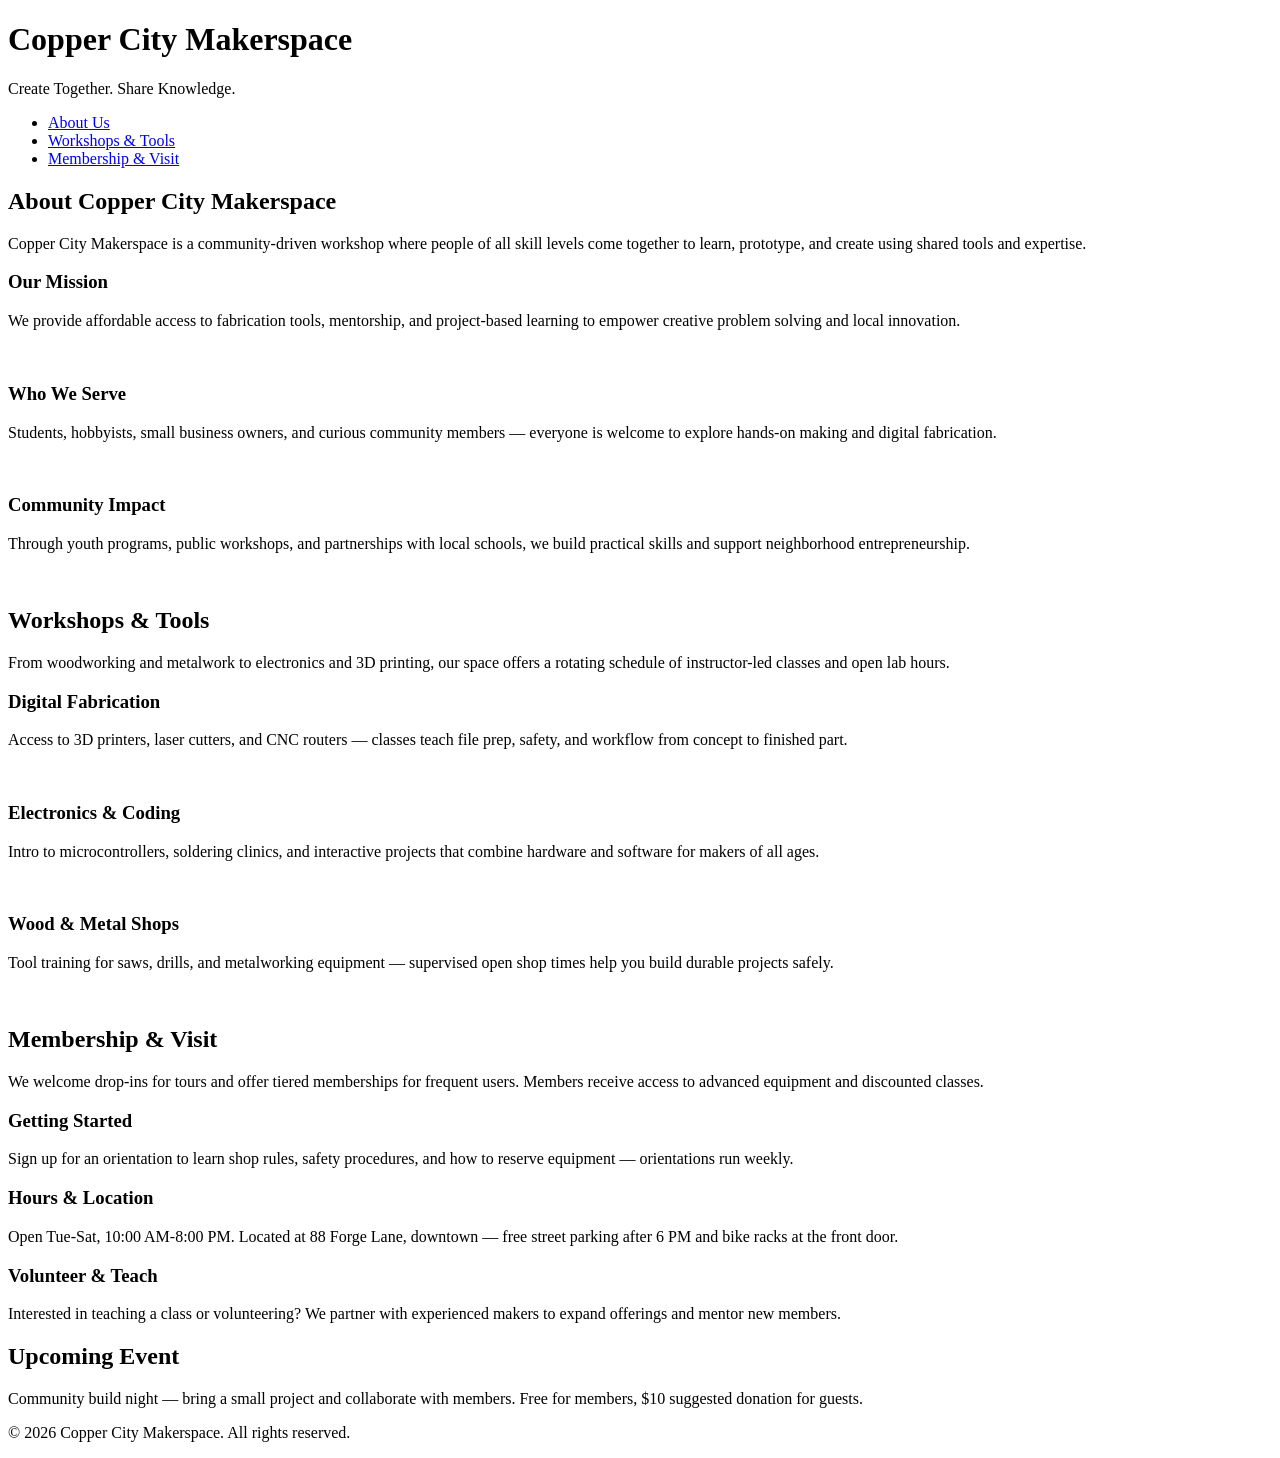
==== index.html @ 32583886 "Added new pages" ====
<!DOCTYPE html>
<html lang="en">
<head>
    <meta charset="UTF-8">
    <meta name="viewport" content="width=device-width, initial-scale=1.0">
    <link rel="stylesheet" href="styles.css">
    <title>Copper City Makerspace</title>
</head>
<body>
    <header>
        <h1>Copper City Makerspace</h1>
        <p>Create Together. Share Knowledge.</p>
    </header>
<nav>
    <ul>
        <li><a href="about.html">About Us</a></li>
        <li><a href="workshops.html">Workshops & Tools</a></li>
        <li><a href="memberships.html">Membership & Visit</a></li>
    </ul>
</nav>
<main>
    <section id="about">
        <h2>About Copper City Makerspace</h2>
        <p>Copper City Makerspace is a community-driven workshop where people of all skill levels come together to learn, prototype, and create using shared tools and expertise.</p>
        <div class="card-row">
            <section>
                <h3>Our Mission</h3>
                <p>We provide affordable access to fabrication tools, mentorship, and project-based learning to empower creative problem solving and local innovation.</p>
                <img src="images/engineering.jpg" alt="" width="300">
            </section>
            <section>
                <h3>Who We Serve</h3>
                <p>Students, hobbyists, small business owners, and curious community members — everyone is welcome to explore hands-on making and digital fabrication.</p>
                <img src="images/ideation.jpg" alt="" width="300">
            </section>
            <section>
                <h3>Community Impact</h3>
                <p>Through youth programs, public workshops, and partnerships with local schools, we build practical skills and support neighborhood entrepreneurship.</p>
                <img src="images/storytelling.jpg" alt="" width="300">
            </section>
        </div>
    </section>
    <section id="workshops">
        <h2>Workshops & Tools</h2>
        <p>From woodworking and metalwork to electronics and 3D printing, our space offers a rotating schedule of instructor-led classes and open lab hours.</p>
        <div class="card-row">
            <section>
                <h3>Digital Fabrication</h3>
                <p>Access to 3D printers, laser cutters, and CNC routers — classes teach file prep, safety, and workflow from concept to finished part.</p>
                <img src="images/3Dprinter.jpg" alt="" width="300">
            </section>
            <section>
                <h3>Electronics & Coding</h3>
                <p>Intro to microcontrollers, soldering clinics, and interactive projects that combine hardware and software for makers of all ages.</p>
                <img src="images/microcontroller.jpg" alt="" width="300">
            </section>
            <section>
                <h3>Wood & Metal Shops</h3>
                <p>Tool training for saws, drills, and metalworking equipment — supervised open shop times help you build durable projects safely.</p>
                <img src="images/metalworking.jpg" alt="" width="300">
            </section>
        </div>
    </section>
    <section id="memberships">
        <h2>Membership & Visit</h2>
        <p>We welcome drop-ins for tours and offer tiered memberships for frequent users. Members receive access to advanced equipment and discounted classes.</p>
        <div class="card-row"> 
            <section>
                <h3>Getting Started</h3>
                <p>Sign up for an orientation to learn shop rules, safety procedures, and how to reserve equipment — orientations run weekly.</p>
            </section>
            <section>
                <h3>Hours & Location</h3>
                <p>Open Tue-Sat, 10:00 AM-8:00 PM. Located at 88 Forge Lane, downtown — free street parking after 6 PM and bike racks at the front door.</p>
            </section>
            <section>
                <h3>Volunteer & Teach</h3>
                <p>Interested in teaching a class or volunteering? We partner with experienced makers to expand offerings and mentor new members.</p>
            </section>
        </div>
    </section>
</main>
<aside>
    <h2>Upcoming Event</h2>
    <p>Community build night — bring a small project and collaborate with members. Free for members, $10 suggested donation for guests.</p>
</aside>
<footer>
    <p>&copy; 2026 Copper City Makerspace. All rights reserved.</p>
</footer>
</body>
</html>
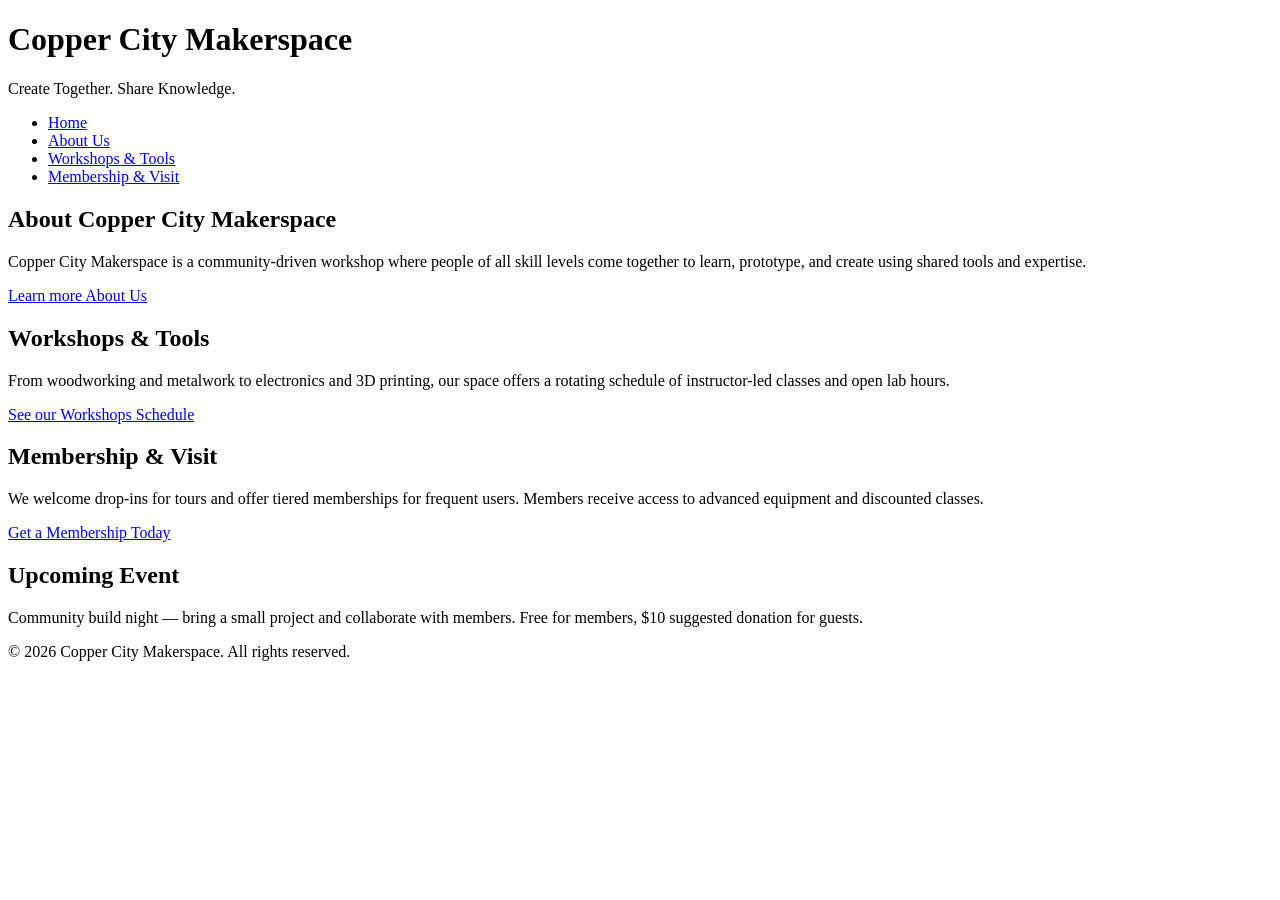
==== commit 7b753460: "next iteration of html complete" ====
--- a/index.html
+++ b/index.html
@@ -13,6 +13,7 @@
     </header>
 <nav>
     <ul>
+        <li><a href="index.html">Home</a></li>
         <li><a href="about.html">About Us</a></li>
         <li><a href="workshops.html">Workshops & Tools</a></li>
         <li><a href="memberships.html">Membership & Visit</a></li>
@@ -22,63 +23,18 @@
     <section id="about">
         <h2>About Copper City Makerspace</h2>
         <p>Copper City Makerspace is a community-driven workshop where people of all skill levels come together to learn, prototype, and create using shared tools and expertise.</p>
-        <div class="card-row">
-            <section>
-                <h3>Our Mission</h3>
-                <p>We provide affordable access to fabrication tools, mentorship, and project-based learning to empower creative problem solving and local innovation.</p>
-                <img src="images/engineering.jpg" alt="" width="300">
-            </section>
-            <section>
-                <h3>Who We Serve</h3>
-                <p>Students, hobbyists, small business owners, and curious community members — everyone is welcome to explore hands-on making and digital fabrication.</p>
-                <img src="images/ideation.jpg" alt="" width="300">
-            </section>
-            <section>
-                <h3>Community Impact</h3>
-                <p>Through youth programs, public workshops, and partnerships with local schools, we build practical skills and support neighborhood entrepreneurship.</p>
-                <img src="images/storytelling.jpg" alt="" width="300">
-            </section>
-        </div>
+        <a href="about.html">Learn more About Us</a>
     </section>
     <section id="workshops">
         <h2>Workshops & Tools</h2>
         <p>From woodworking and metalwork to electronics and 3D printing, our space offers a rotating schedule of instructor-led classes and open lab hours.</p>
-        <div class="card-row">
-            <section>
-                <h3>Digital Fabrication</h3>
-                <p>Access to 3D printers, laser cutters, and CNC routers — classes teach file prep, safety, and workflow from concept to finished part.</p>
-                <img src="images/3Dprinter.jpg" alt="" width="300">
-            </section>
-            <section>
-                <h3>Electronics & Coding</h3>
-                <p>Intro to microcontrollers, soldering clinics, and interactive projects that combine hardware and software for makers of all ages.</p>
-                <img src="images/microcontroller.jpg" alt="" width="300">
-            </section>
-            <section>
-                <h3>Wood & Metal Shops</h3>
-                <p>Tool training for saws, drills, and metalworking equipment — supervised open shop times help you build durable projects safely.</p>
-                <img src="images/metalworking.jpg" alt="" width="300">
-            </section>
-        </div>
+        <a href="workshops.html">See our Workshops Schedule</a>
     </section>
     <section id="memberships">
         <h2>Membership & Visit</h2>
         <p>We welcome drop-ins for tours and offer tiered memberships for frequent users. Members receive access to advanced equipment and discounted classes.</p>
-        <div class="card-row"> 
-            <section>
-                <h3>Getting Started</h3>
-                <p>Sign up for an orientation to learn shop rules, safety procedures, and how to reserve equipment — orientations run weekly.</p>
-            </section>
-            <section>
-                <h3>Hours & Location</h3>
-                <p>Open Tue-Sat, 10:00 AM-8:00 PM. Located at 88 Forge Lane, downtown — free street parking after 6 PM and bike racks at the front door.</p>
-            </section>
-            <section>
-                <h3>Volunteer & Teach</h3>
-                <p>Interested in teaching a class or volunteering? We partner with experienced makers to expand offerings and mentor new members.</p>
-            </section>
-        </div>
-    </section>
+        <a href="memberships.html">Get a Membership Today</a>
+    </section> 
 </main>
 <aside>
     <h2>Upcoming Event</h2>
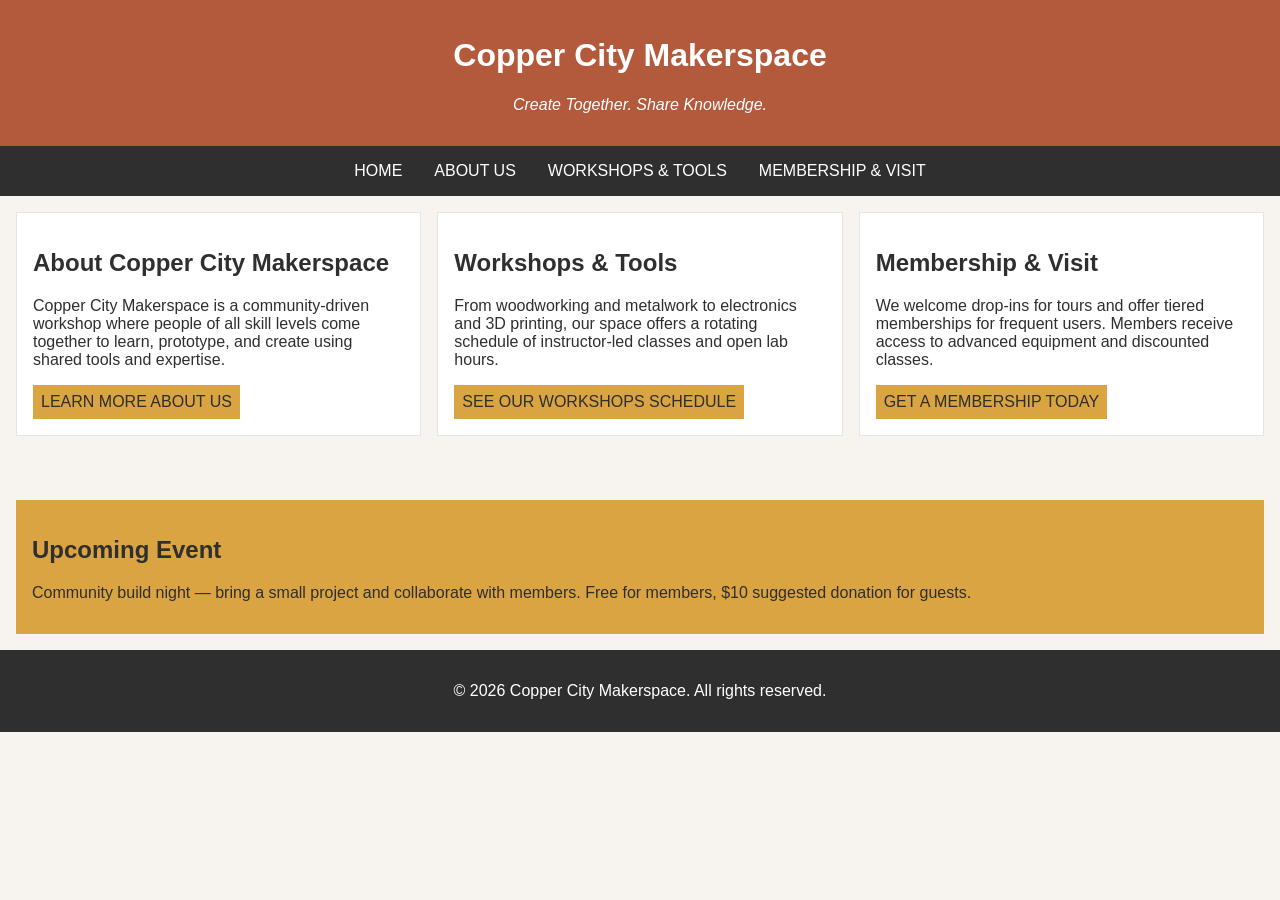
==== commit 6d1ef9ce: "completed iteration for multipage site" ====
--- a/index.html
+++ b/index.html
@@ -19,7 +19,7 @@
         <li><a href="memberships.html">Membership & Visit</a></li>
     </ul>
 </nav>
-<main>
+<main class="card-row">
     <section id="about">
         <h2>About Copper City Makerspace</h2>
         <p>Copper City Makerspace is a community-driven workshop where people of all skill levels come together to learn, prototype, and create using shared tools and expertise.</p>
--- a/styles.css
+++ b/styles.css
@@ -0,0 +1,124 @@
+/* =====  CSS by Christina Carrasquilla, update by tami mooore =====  */
+
+/* ===== Color Palette 
+
+Copper:#B35A3C
+Charcoal:#2F2F2F
+Light Background:#F7F4EF
+Card Background:#FFFFFF
+Soft Gold:#D9A441
+Border:#E5E5E5
+
+===== */
+
+/* ===== GLOBAL (Base) Styles ===== */
+
+body {
+    font-family: Arial, sans-serif;
+    margin: 0;
+    background-color: #F7F4EF;
+    color: #2F2F2F;
+    display:  grid;
+    grid-template-columns: 1fr;
+}
+
+header {
+    background-color: #B35A3C;
+    color: white;
+    text-align: center;
+    padding: 1rem;
+}
+
+header img {
+    margin-top: 0.5rem;
+}
+header p {
+    font-style:italic;
+}
+nav {
+    background-color: #2F2F2F;
+    padding:.5rem;
+}
+
+nav ul {
+    list-style: none;
+    margin: 0;
+    padding: 0;
+}
+
+nav a {
+    color: white;
+    text-decoration: none;
+    padding: 0.5rem;
+    display: inline-block;
+    text-transform:uppercase;
+}
+
+nav a:hover {
+    background-color: #B35A3C;
+}
+
+main {
+    padding: 1rem;
+}
+
+main a {
+    background-color: #D9A441;
+    color: #2F2F2F;
+    text-decoration: none;
+    padding: 0.5rem;
+    display: inline-block;
+    text-transform:uppercase;
+}
+
+main a:hover {
+    background-color: #B35A3C;
+    color:  white;
+}
+
+section {
+    margin-bottom: 2rem;
+}
+
+.card-row section {
+    background-color: white;
+    border: 1px solid #E5E5E5;
+    padding: 1rem;
+}
+
+img {
+    display: block;
+    margin-top: 0.5rem;
+    max-width: 100%;
+}
+
+aside {
+    background-color: #D9A441;
+    padding: 1rem;
+    margin: 1rem;
+}
+
+footer {
+    background-color: #2F2F2F;
+    color: white;
+    text-align: center;
+    padding: 1rem;
+}
+
+/*===== MEDIA QUERIES (MEDIUM ==== */
+@media screen and (min-width: 817px) {
+    nav ul {
+        display: flex;
+            justify-content: center;
+            gap: 1rem;
+}
+
+    .card-row {
+        display: flex;
+        gap: 1rem;
+    }
+
+    .card-row section {
+        width: 30%;
+    }
+}
